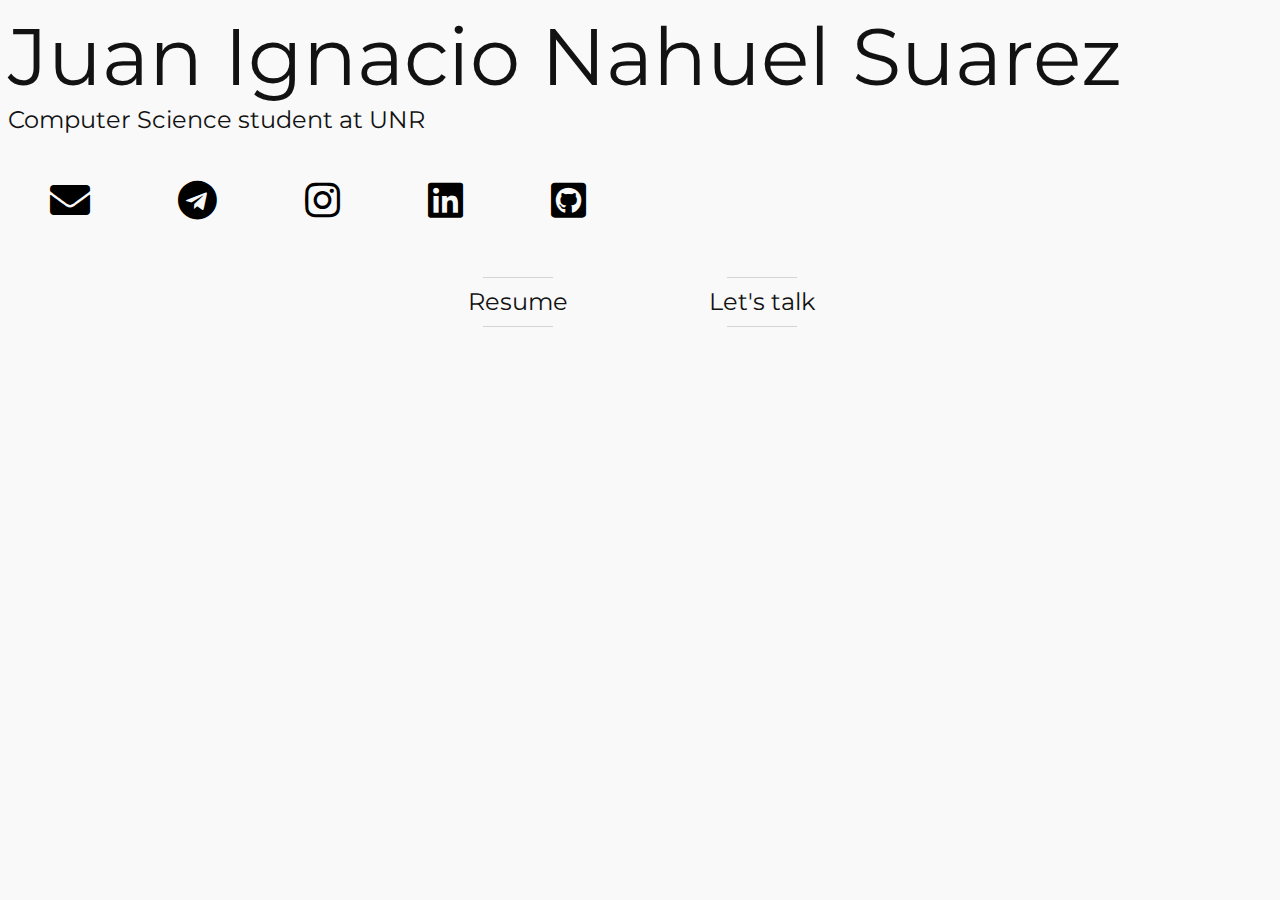
==== index.html @ 5c772c09 "Agregué el tercer nombre" ====
<!DOCTYPE html>
<html lang="en">
<head>
    <meta charset="utf-8" />
    <meta http-equiv="X-UA-Compatible" content="IE=edge" />
    <meta name="viewport" content="width=device-width, initial-scale=1" />
    <title>juanigsrz</title>
    <link rel="stylesheet" href="https://use.fontawesome.com/releases/v5.8.1/css/all.css">
    <link rel="stylesheet" href="https://fonts.googleapis.com/css?family=Montserrat:400,600">
    <link rel="stylesheet" type="text/css" href="css/style.css" />
    <link rel="stylesheet" type="text/css" href="css/buttons.css" />
    <link rel="shortcut icon" href="images/favicon.png">
    <link rel="icon" href="images/favicon.png">
</head>
<body>
    <div class="main-wrap">
        <header class="header">
            <h1>Juan Ignacio Nahuel Suarez</h1>
            <h4>Computer Science student at <a href="https://www.unr.edu.ar/" target="_blank">UNR</a></h4>
            <ul class="list-set keywords">
                <a href="mailto:juanigsrz@gmail.com"><li><i class="fas fa-envelope"></i></li></a>
                <a href="https://t.me/juanigsrz" target="_blank"><li><i class="fab fa-telegram"></i></li></a>
                <a href="https://instagram.com/juanigsrz" target="_blank"><li><i class="fab fa-instagram"></i></li></a>
                <a href="https://linkedin.com/in/juanigsrz" target="_blank"><li><i class="fab fa-linkedin"></i></li></a>
                <a href="https://github.com/juanigsrz" target="_blank"><li><i class="fab fa-github-square"></i></li></a>
            </ul>
            <div class="buttons-container">
                <a href="https://drive.google.com/open?id=12Nd7eMz1mxmzJZ8k8pM2LtZjwdaJ9Fan" target="_blank">
                    <div class="basicBox"><h4>Resume</h4>
                    <svg width="160" height="50" viewBox="0 0 160 50" xmlns="http://www.w3.org/2000/svg">
                        <rect x='0' y='0' fill='none' width='160' height='50'/>
                    </svg>
                    </div>
                </a>
                
                <a href="mailto:juanigsrz@gmail.com">
                    <div class="basicBox"><h4>Let's talk</h4>
                    <svg width="160" height="50" viewBox="0 0 160 50" xmlns="http://www.w3.org/2000/svg">
                        <rect x='0' y='0' fill='none' width='160' height='50'/>
                    </svg>
                    </div>
                </a>
            </div>
        </header>
    </div>
</body>
</html>
---- css/style.css ----
body {
    font-family: "Montserrat";
	color: #121212;
	background-color: #f9f9f9;
}
h1 {
	color: #121212;
    font-size: 5em;
    margin: 0;
	font-weight: normal;
}
h3 {
	color: #121212;
    font-size: 2.5em;
    margin: 0;
	font-weight: normal;
}
h4 {
	color: #121212;
    font-size: 1.5em;
    margin: 0;
	font-weight: normal;
}
h5 {
    color: #121212;
    font-size: 1em;
    margin: 0;
	font-weight: normal;
}
a {
	color: #121212;
	text-decoration: none;
	-webkit-transition: color 0.175s ease 0.05s;
	   -moz-transition: color 0.175s ease 0.05s;
        -ms-transition: color 0.175s ease 0.05s;
         -o-transition: color 0.175s ease 0.05s;
}
a:hover,
a:focus {
	color: #777777;
	text-decoration: none;
}

.list-set,
.list-set li {
	margin: 0;
	padding: 0;
	list-style: none;
}
.list-set li { display: inline-block; }
.list-set li a { display: inline-block; }
.list-set li .fa { min-width: 1em; min-height: 1em; }
.list-set.keywords { overflow: hidden; }
.list-set.keywords li {
    color: #000000;
	padding: 1em 1em;
	font-size: 2.5em;
	display: inline-block;
	margin: 2px;
	float: none;
}
.list-set.keywords li:focus, .list-set.keywords li:hover {
	color: #777777;
	text-decoration: none;
    -webkit-transition: color 0.175s ease 0.05s;
	   -moz-transition: color 0.175s ease 0.05s;
	        transition: color 0.175s ease 0.05s;
}

.vertical-center {
  min-height: 100vh;
  display: flex;
  position: fixed; /* Remove this on media queries for small devices */
  flex-direction: column;
  justify-content: center; 
  align-items: center;
}
---- css/buttons.css ----
.buttons-container {
    width: 100%;
    text-align: center;
}

.basicBox {
  width: 160px;
  height: 50px;
  margin: 10px 40px;
  font-size: 1em;
  line-height: 50px;
  text-align: center;
  position: relative;
  display: inline-block;
  border-radius: 10%;
}

svg {
  position: absolute;
  top: 0;
  left: 0;
}
svg rect, svg path, svg polyline {
  fill: none;
  stroke: #121212;
  stroke-width: 0;
}

.basicBox:hover svg rect, .swiggleBox:hover svg path, .checkBox:hover svg polyline {
  stroke: #121212;
}

/* Basic Box */
svg rect {
  stroke-width: 0.33;
  stroke-dasharray: 70, 140;
  stroke-dashoffset: -465;
  -webkit-transition: all 0.33s ease-in-out;
     -moz-transition: all 0.33s ease-in-out;
      -ms-transition: all 0.33s ease-in-out;
       -o-transition: all 0.33s ease-in-out;
}
.basicBox:hover svg rect {
  stroke-width: 5;
  stroke-dasharray: 80, 260;
  stroke-dashoffset: 90;
  -webkit-transition: all 0.33s ease-in-out;
     -moz-transition: all 0.33s ease-in-out;
      -ms-transition: all 0.33s ease-in-out;
       -o-transition: all 0.33s ease-in-out;
}
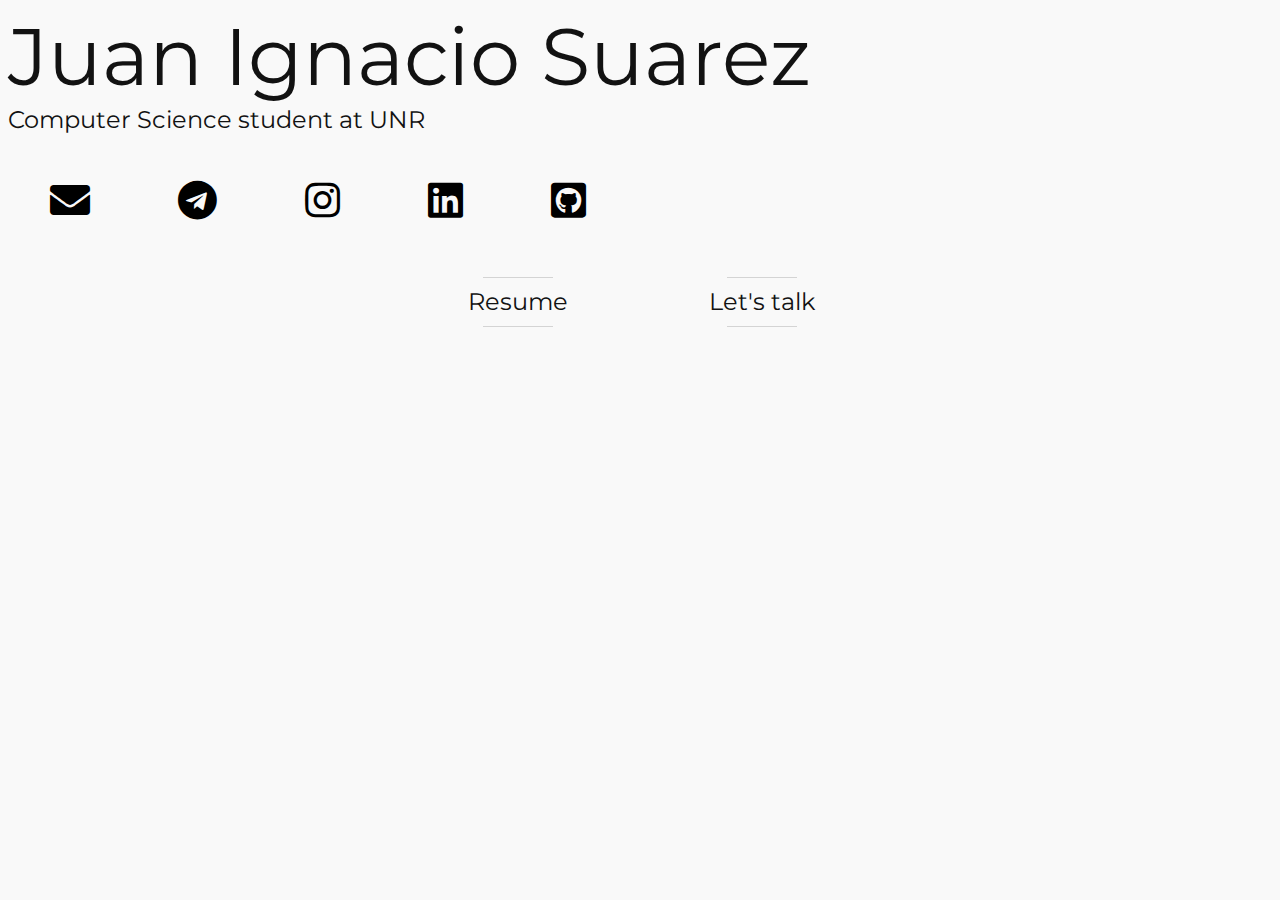
==== commit cd1a8a4e: "Removed 3rd name" ====
--- a/index.html
+++ b/index.html
@@ -16,7 +16,7 @@
 <body>
     <div class="main-wrap">
         <header class="header">
-            <h1>Juan Ignacio Nahuel Suarez</h1>
+            <h1>Juan Ignacio Suarez</h1>
             <h4>Computer Science student at <a href="https://www.unr.edu.ar/" target="_blank">UNR</a></h4>
             <ul class="list-set keywords">
                 <a href="mailto:juanigsrz@gmail.com"><li><i class="fas fa-envelope"></i></li></a>
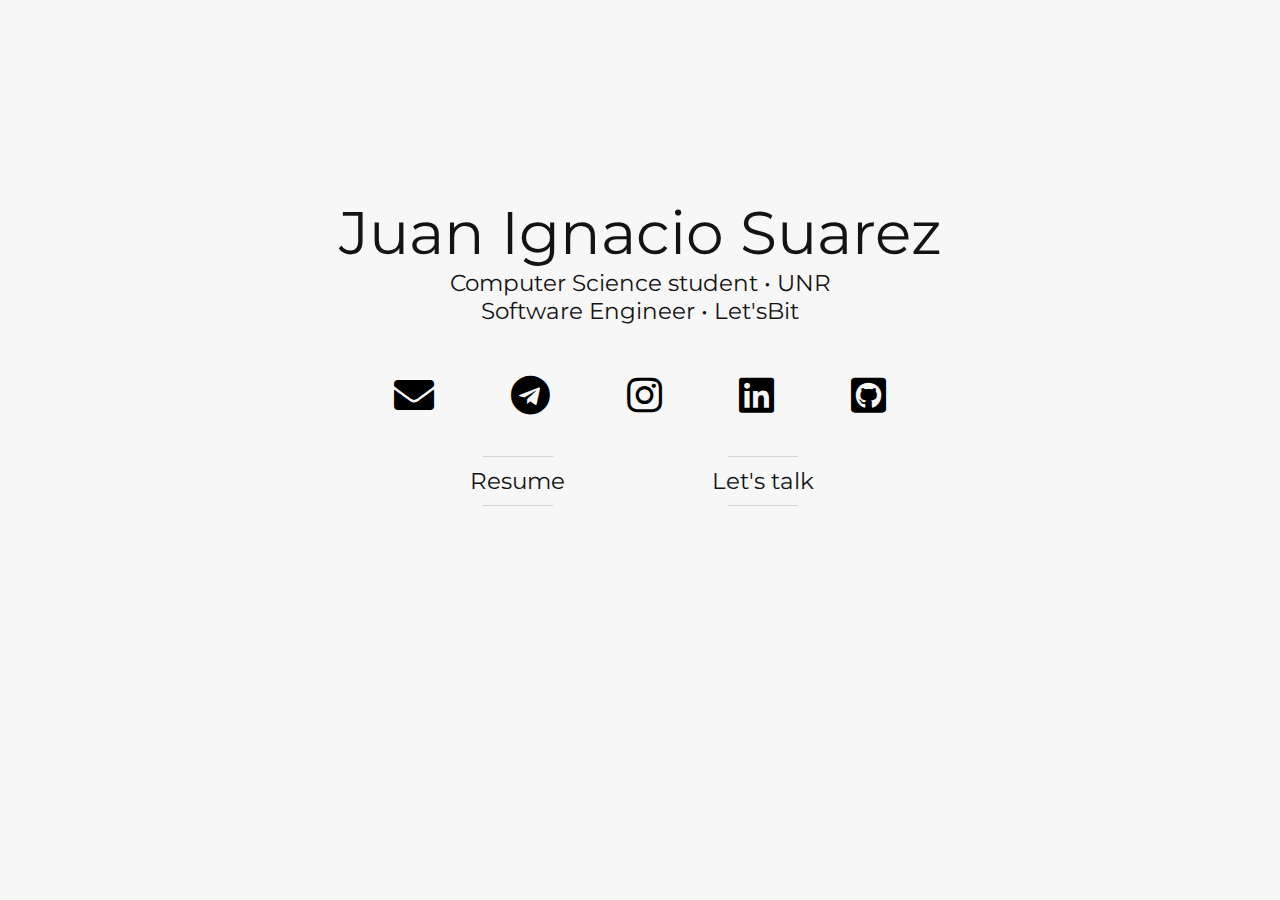
==== commit 73d5097a: "Bump titles" ====
--- a/index.html
+++ b/index.html
@@ -12,12 +12,22 @@
     <link rel="stylesheet" type="text/css" href="css/buttons.css" />
     <link rel="shortcut icon" href="images/favicon.png">
     <link rel="icon" href="images/favicon.png">
+    <!-- Global site tag (gtag.js) - Google Analytics -->
+	<script async src="https://www.googletagmanager.com/gtag/js?id=UA-177404036-1"></script>
+	<script>
+	  window.dataLayer = window.dataLayer || [];
+	  function gtag(){dataLayer.push(arguments);}
+	  gtag('js', new Date());
+
+	  gtag('config', 'UA-177404036-1');
+	</script>
 </head>
 <body>
     <div class="main-wrap">
         <header class="header">
             <h1>Juan Ignacio Suarez</h1>
-            <h4>Computer Science student at <a href="https://www.unr.edu.ar/" target="_blank">UNR</a></h4>
+            <h4>Computer Science student • <a href="https://www.unr.edu.ar/" target="_blank">UNR</a></h4>
+            <h4>Software Engineer • <a href="https://letsbit.io/" target="_blank">Let'sBit</a></h4>
             <ul class="list-set keywords">
                 <a href="mailto:juanigsrz@gmail.com"><li><i class="fas fa-envelope"></i></li></a>
                 <a href="https://t.me/juanigsrz" target="_blank"><li><i class="fab fa-telegram"></i></li></a>
--- a/css/style.css
+++ b/css/style.css
@@ -1,49 +1,47 @@
 body {
-    font-family: "Montserrat";
-	color: #121212;
-	background-color: #f9f9f9;
+	font-size: 62.5%;
+    font-family:"Montserrat";
+	color: #131313;
+	background-color: #f7f7f7;
 }
-h1 {
-	color: #121212;
-    font-size: 5em;
-    margin: 0;
-	font-weight: normal;
-}
-h3 {
-	color: #121212;
-    font-size: 2.5em;
-    margin: 0;
-	font-weight: normal;
-}
-h4 {
-	color: #121212;
-    font-size: 1.5em;
-    margin: 0;
-	font-weight: normal;
-}
-h5 {
-    color: #121212;
-    font-size: 1em;
-    margin: 0;
-	font-weight: normal;
+.main-wrap {
+	max-width: 980px;
+	margin: 0 auto;
 }
 a {
-	color: #121212;
+	color: #131313;
 	text-decoration: none;
 	-webkit-transition: color 0.175s ease 0.05s;
 	   -moz-transition: color 0.175s ease 0.05s;
-        -ms-transition: color 0.175s ease 0.05s;
-         -o-transition: color 0.175s ease 0.05s;
+	        transition: color 0.175s ease 0.05s;
 }
 a:hover,
 a:focus {
 	color: #777777;
 	text-decoration: none;
 }
+.header {
+	text-align: center;
+	font-size: 2em;
+	margin: 0 10%;
+}
+h1 {
+	color: #131313;
+	font-size: 3em;
+	margin: 25% 0 0;
+	text-align: center;
+	font-weight: normal;
+}
+h4 {
+	color: #131313;
+	font-size: 1.15em;
+	margin: 0 0 0em;
+	font-weight: normal;
+}
 
 .list-set,
 .list-set li {
-	margin: 0;
+	margin: 1em 0 0;
 	padding: 0;
 	list-style: none;
 }
@@ -53,8 +51,8 @@
 .list-set.keywords { overflow: hidden; }
 .list-set.keywords li {
     color: #000000;
-	padding: 1em 1em;
-	font-size: 2.5em;
+	padding: 0.6em 0.85em;
+	font-size: 2em;
 	display: inline-block;
 	margin: 2px;
 	float: none;
@@ -62,16 +60,41 @@
 .list-set.keywords li:focus, .list-set.keywords li:hover {
 	color: #777777;
 	text-decoration: none;
-    -webkit-transition: color 0.175s ease 0.05s;
-	   -moz-transition: color 0.175s ease 0.05s;
-	        transition: color 0.175s ease 0.05s;
 }
-
-.vertical-center {
-  min-height: 100vh;
-  display: flex;
-  position: fixed; /* Remove this on media queries for small devices */
-  flex-direction: column;
-  justify-content: center; 
-  align-items: center;
+@media (max-width: 780px) {
+	body { font-size: 50%; }
+	.header { margin: 0 5%; }
+	.main { margin: 0 5%; }
+    .list-set.keywords li {
+        padding: 0.6em 0.66em;
+        font-size: 1.75em;
+        display: inline-block;
+        margin: 1px;
+        float: none;
+    }
 }
+@media (max-width: 552px) {
+	body { font-size: 40%; }
+	.header { margin: 0 5%; }
+	.main { margin: 0 5%; }
+    .list-set.keywords li {
+        padding: 0.5em 0.5em;
+        font-size: 2em;
+        display: inline-block;
+        margin: 1px;
+        float: none;
+    }
+}
+@media (max-width: 444px) {
+	body { font-size: 35%; }
+	.header { margin: 0 5%; }
+	.main { margin: 0 5%; }
+    h1 { font-size: 2em; }
+    .list-set.keywords li {
+        padding: 0.5em 0.5em;
+        font-size: 2em;
+        display: inline-block;
+        margin: 1px;
+        float: none;
+    }
+}
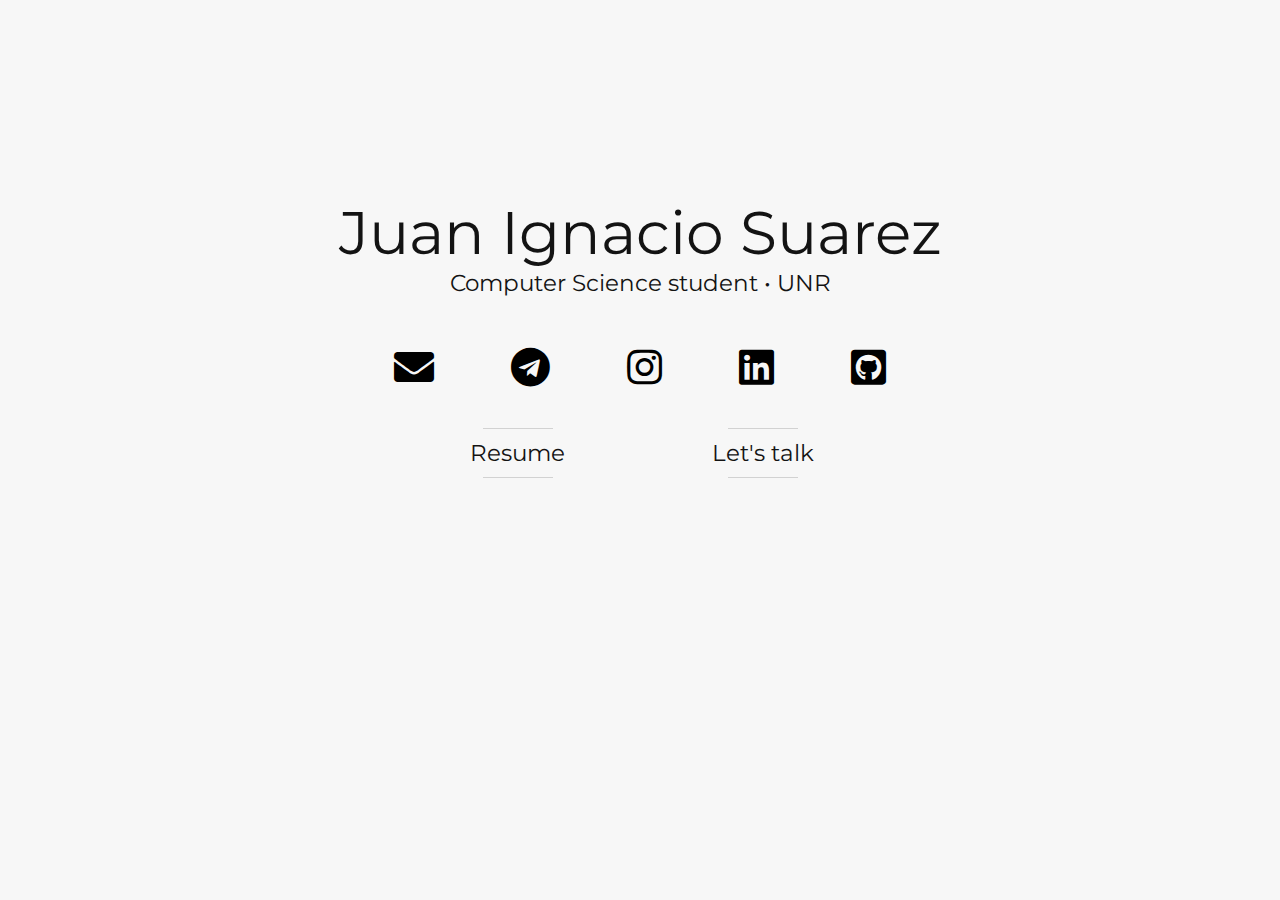
==== commit 3fdb5766: "Bump home titles" ====
--- a/index.html
+++ b/index.html
@@ -27,7 +27,7 @@
         <header class="header">
             <h1>Juan Ignacio Suarez</h1>
             <h4>Computer Science student • <a href="https://www.unr.edu.ar/" target="_blank">UNR</a></h4>
-            <h4>Software Engineer • <a href="https://letsbit.io/" target="_blank">Let'sBit</a></h4>
+            <!-- <h4>Intern Software Engineer • <a href="https://www.facebook.com/" target="_blank">Facebook</a></h4> -->
             <ul class="list-set keywords">
                 <a href="mailto:juanigsrz@gmail.com"><li><i class="fas fa-envelope"></i></li></a>
                 <a href="https://t.me/juanigsrz" target="_blank"><li><i class="fab fa-telegram"></i></li></a>
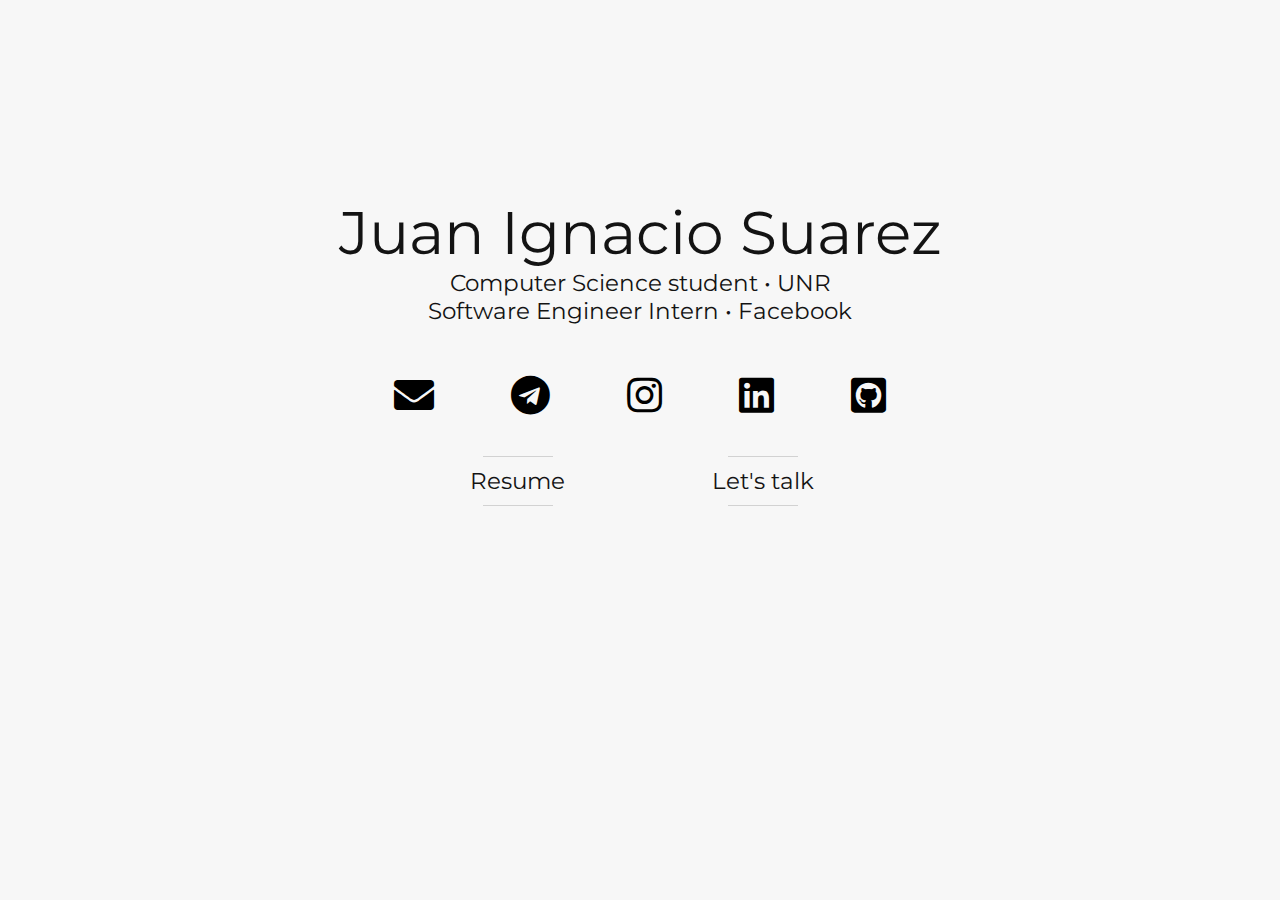
==== commit c147b5e1: "Update working position" ====
--- a/index.html
+++ b/index.html
@@ -27,7 +27,7 @@
         <header class="header">
             <h1>Juan Ignacio Suarez</h1>
             <h4>Computer Science student • <a href="https://www.unr.edu.ar/" target="_blank">UNR</a></h4>
-            <!-- <h4>Intern Software Engineer • <a href="https://www.facebook.com/" target="_blank">Facebook</a></h4> -->
+            <h4>Software Engineer Intern • <a href="https://www.facebook.com/" target="_blank">Facebook</a></h4>
             <ul class="list-set keywords">
                 <a href="mailto:juanigsrz@gmail.com"><li><i class="fas fa-envelope"></i></li></a>
                 <a href="https://t.me/juanigsrz" target="_blank"><li><i class="fab fa-telegram"></i></li></a>
@@ -43,7 +43,7 @@
                     </svg>
                     </div>
                 </a>
-                
+
                 <a href="mailto:juanigsrz@gmail.com">
                     <div class="basicBox"><h4>Let's talk</h4>
                     <svg width="160" height="50" viewBox="0 0 160 50" xmlns="http://www.w3.org/2000/svg">
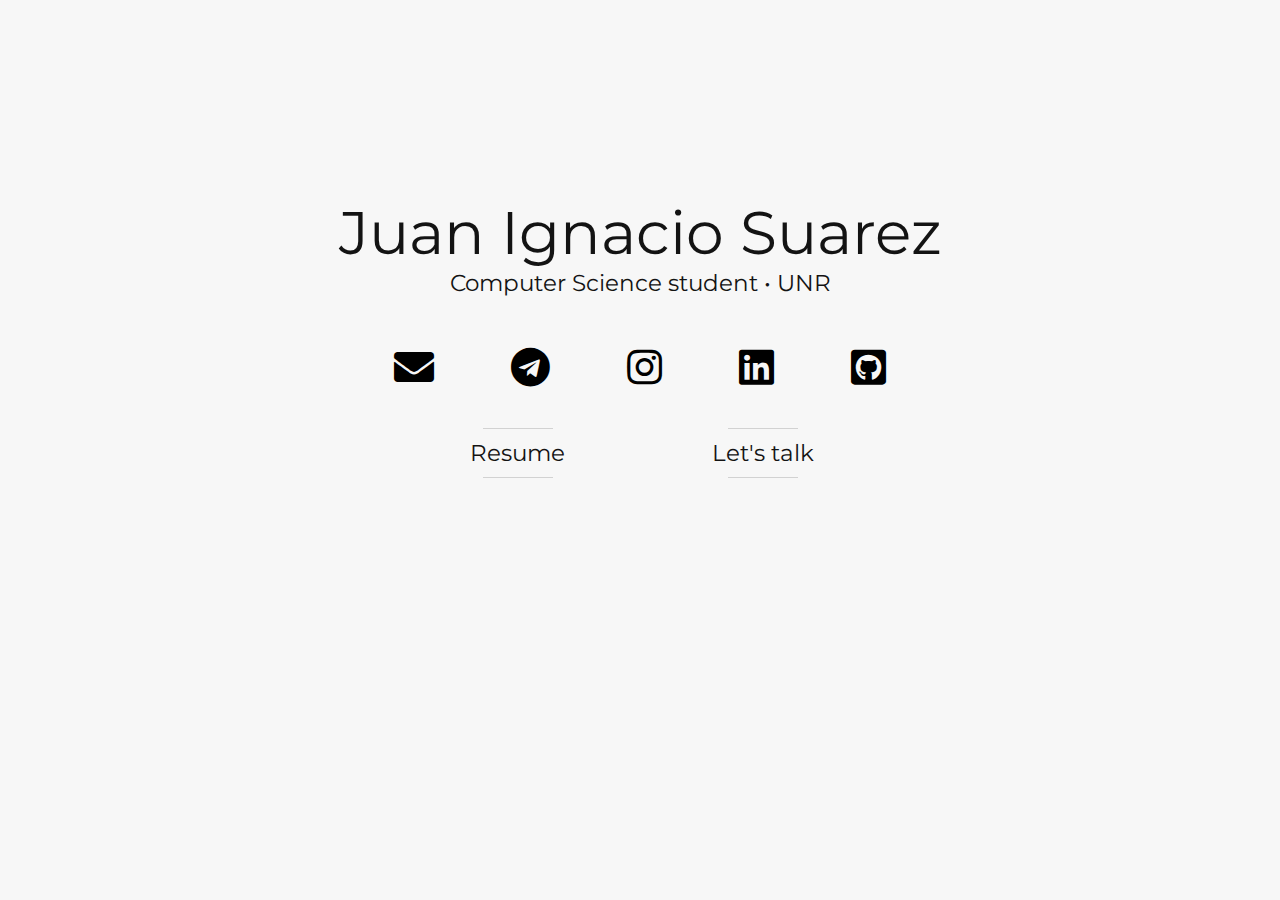
==== commit aebf3178: "Update working positions" ====
--- a/index.html
+++ b/index.html
@@ -27,7 +27,6 @@
         <header class="header">
             <h1>Juan Ignacio Suarez</h1>
             <h4>Computer Science student • <a href="https://www.unr.edu.ar/" target="_blank">UNR</a></h4>
-            <h4>Software Engineer Intern • <a href="https://www.facebook.com/" target="_blank">Facebook</a></h4>
             <ul class="list-set keywords">
                 <a href="mailto:juanigsrz@gmail.com"><li><i class="fas fa-envelope"></i></li></a>
                 <a href="https://t.me/juanigsrz" target="_blank"><li><i class="fab fa-telegram"></i></li></a>
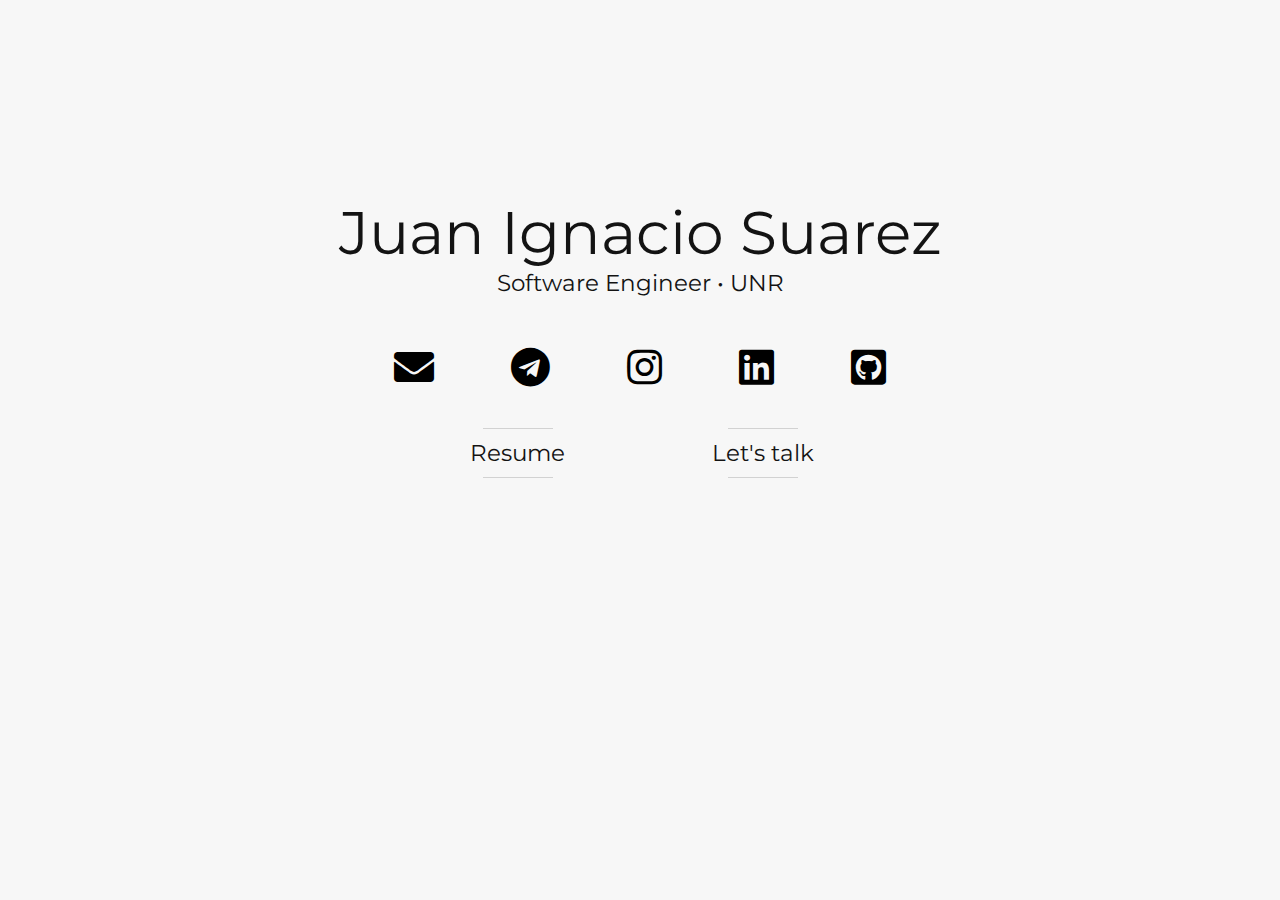
==== commit a62bf379: "Updated personal title" ====
--- a/index.html
+++ b/index.html
@@ -26,7 +26,7 @@
     <div class="main-wrap">
         <header class="header">
             <h1>Juan Ignacio Suarez</h1>
-            <h4>Computer Science student • <a href="https://www.unr.edu.ar/" target="_blank">UNR</a></h4>
+            <h4>Software Engineer • <a href="https://www.unr.edu.ar/" target="_blank">UNR</a></h4>
             <ul class="list-set keywords">
                 <a href="mailto:juanigsrz@gmail.com"><li><i class="fas fa-envelope"></i></li></a>
                 <a href="https://t.me/juanigsrz" target="_blank"><li><i class="fab fa-telegram"></i></li></a>
